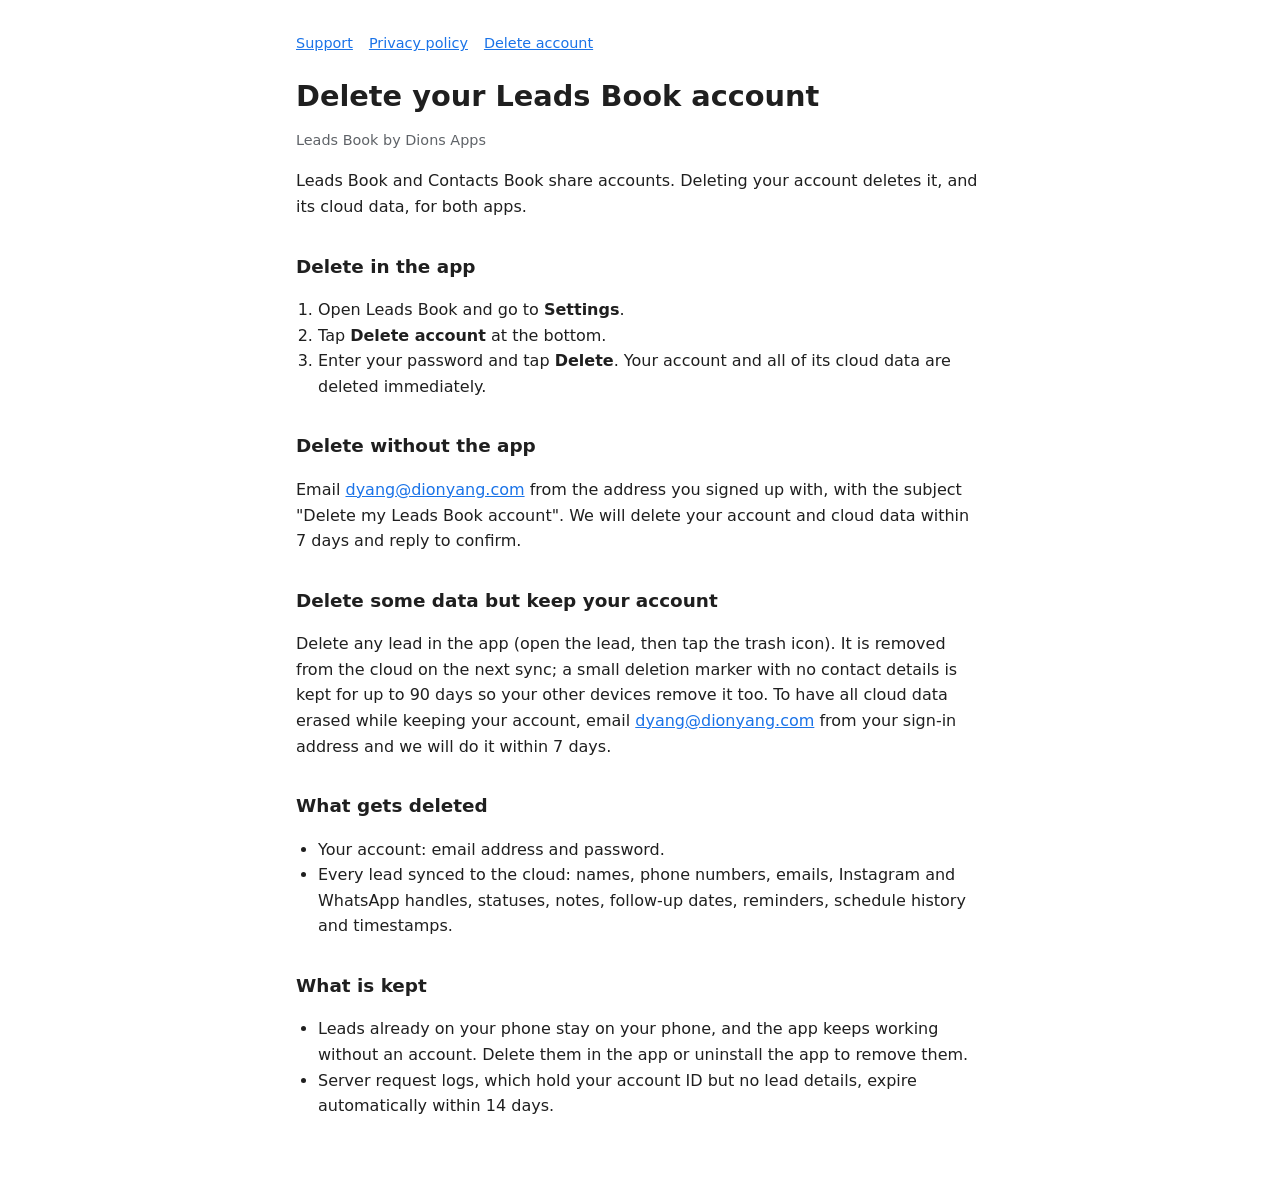
==== delete-account.html @ 86a4ceed "add Leads Book support, privacy policy and account deletion pages Google Play needs a privacy policy" ====
<!doctype html>
<html lang="en">
<head>
<meta charset="utf-8">
<meta name="viewport" content="width=device-width, initial-scale=1">
<title>Delete Leads Book Account</title>
<link rel="stylesheet" href="style.css">
</head>
<body>
<main>
  <nav><a href="./">Support</a><a href="privacy.html">Privacy policy</a><a href="delete-account.html">Delete account</a></nav>
  <h1>Delete your Leads Book account</h1>
  <p class="muted">Leads Book by Dions Apps</p>

  <p>Leads Book and Contacts Book share accounts. Deleting your account deletes it, and its cloud data, for both apps.</p>

  <h2>Delete in the app</h2>
  <ol>
    <li>Open Leads Book and go to <strong>Settings</strong>.</li>
    <li>Tap <strong>Delete account</strong> at the bottom.</li>
    <li>Enter your password and tap <strong>Delete</strong>. Your account and all of its cloud data are deleted immediately.</li>
  </ol>

  <h2>Delete without the app</h2>
  <p>Email <a href="mailto:dyang@dionyang.com?subject=Delete%20my%20Leads%20Book%20account">dyang@dionyang.com</a> from the address you signed up with, with the subject "Delete my Leads Book account". We will delete your account and cloud data within 7 days and reply to confirm.</p>

  <h2 id="delete-data">Delete some data but keep your account</h2>
  <p>Delete any lead in the app (open the lead, then tap the trash icon). It is removed from the cloud on the next sync; a small deletion marker with no contact details is kept for up to 90 days so your other devices remove it too. To have all cloud data erased while keeping your account, email <a href="mailto:dyang@dionyang.com?subject=Delete%20my%20Leads%20Book%20cloud%20data">dyang@dionyang.com</a> from your sign-in address and we will do it within 7 days.</p>

  <h2>What gets deleted</h2>
  <ul>
    <li>Your account: email address and password.</li>
    <li>Every lead synced to the cloud: names, phone numbers, emails, Instagram and WhatsApp handles, statuses, notes, follow-up dates, reminders, schedule history and timestamps.</li>
  </ul>

  <h2>What is kept</h2>
  <ul>
    <li>Leads already on your phone stay on your phone, and the app keeps working without an account. Delete them in the app or uninstall the app to remove them.</li>
    <li>Server request logs, which hold your account ID but no lead details, expire automatically within 14 days.</li>
  </ul>
</main>
</body>
</html>
---- style.css ----
:root {
  --bg: #ffffff;
  --fg: #1f1f1f;
  --muted: #5f6368;
  --accent: #1a73e8;
  --rule: #e0e0e0;
}
@media (prefers-color-scheme: dark) {
  :root {
    --bg: #121212;
    --fg: #e8eaed;
    --muted: #9aa0a6;
    --accent: #8ab4f8;
    --rule: #3c4043;
  }
}
* { box-sizing: border-box; }
body {
  margin: 0;
  background: var(--bg);
  color: var(--fg);
  font: 16px/1.6 system-ui, -apple-system, "Segoe UI", Roboto, sans-serif;
}
main { max-width: 720px; margin: 0 auto; padding: 32px 16px 64px; }
h1 { font-size: 1.8rem; line-height: 1.25; margin: 0 0 4px; }
h2 { font-size: 1.15rem; margin: 32px 0 8px; }
p, li { color: var(--fg); }
.muted { color: var(--muted); font-size: 0.9rem; }
a { color: var(--accent); }
nav { margin-bottom: 24px; font-size: 0.9rem; }
nav a { margin-right: 16px; }
ol, ul { padding-left: 22px; }
hr { border: 0; border-top: 1px solid var(--rule); margin: 32px 0; }
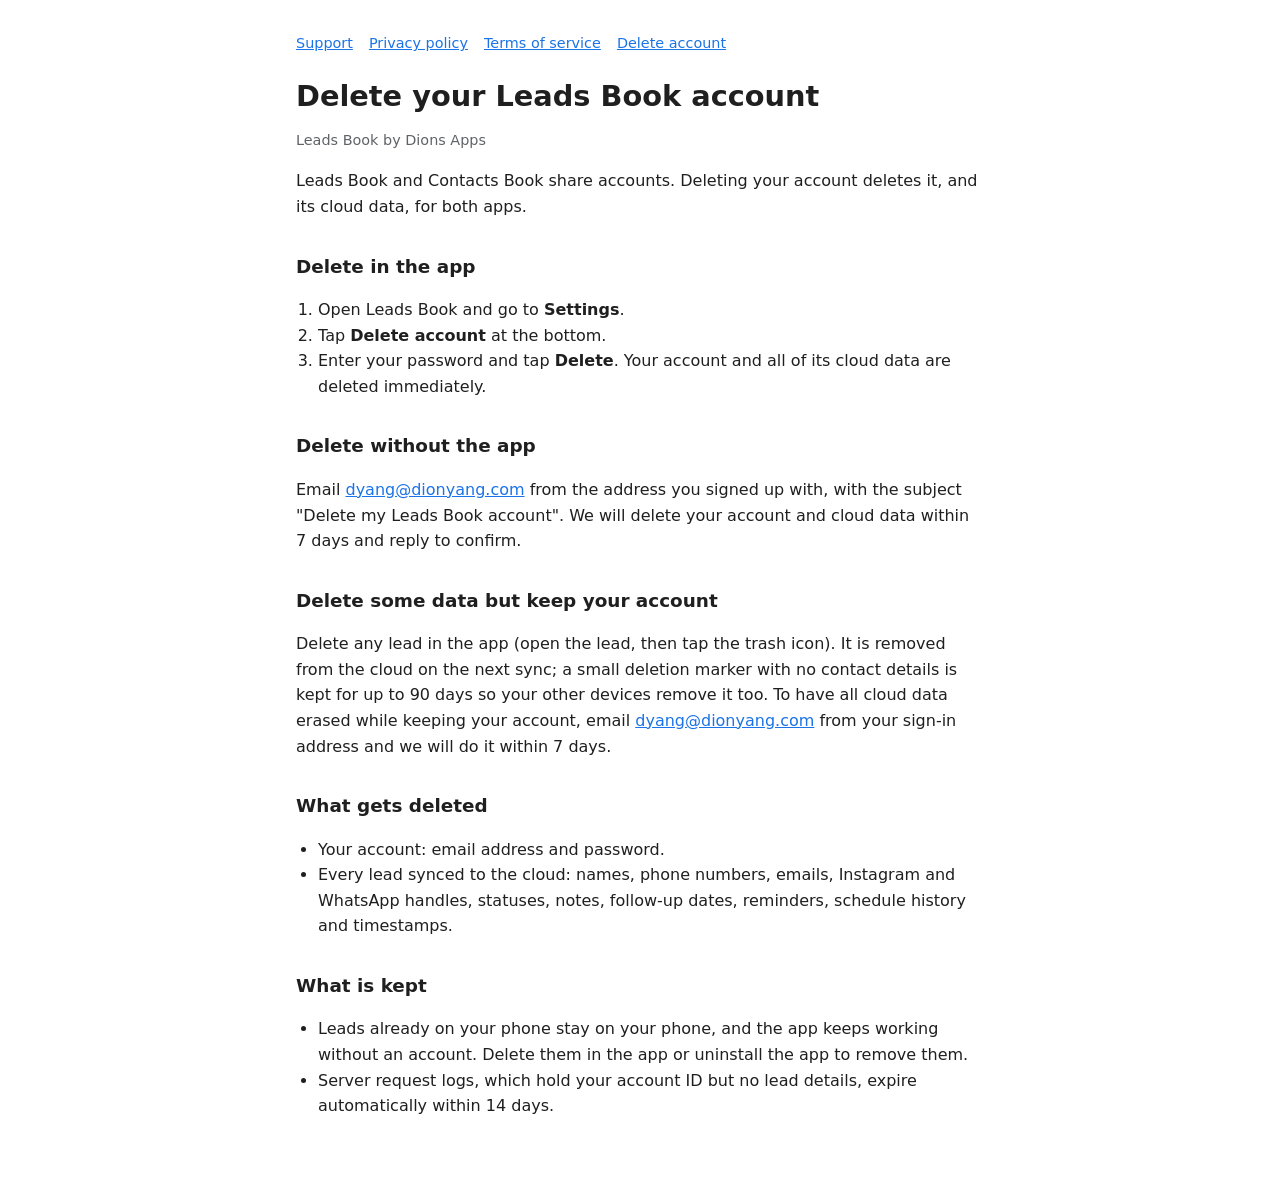
==== commit 61ea6001: "add terms of service page Adapted from Contacts Book's terms: no ads or purchases yet, deletion from" ====
--- a/delete-account.html
+++ b/delete-account.html
@@ -8,7 +8,7 @@
 </head>
 <body>
 <main>
-  <nav><a href="./">Support</a><a href="privacy.html">Privacy policy</a><a href="delete-account.html">Delete account</a></nav>
+  <nav><a href="./">Support</a><a href="privacy.html">Privacy policy</a><a href="terms.html">Terms of service</a><a href="delete-account.html">Delete account</a></nav>
   <h1>Delete your Leads Book account</h1>
   <p class="muted">Leads Book by Dions Apps</p>
 
